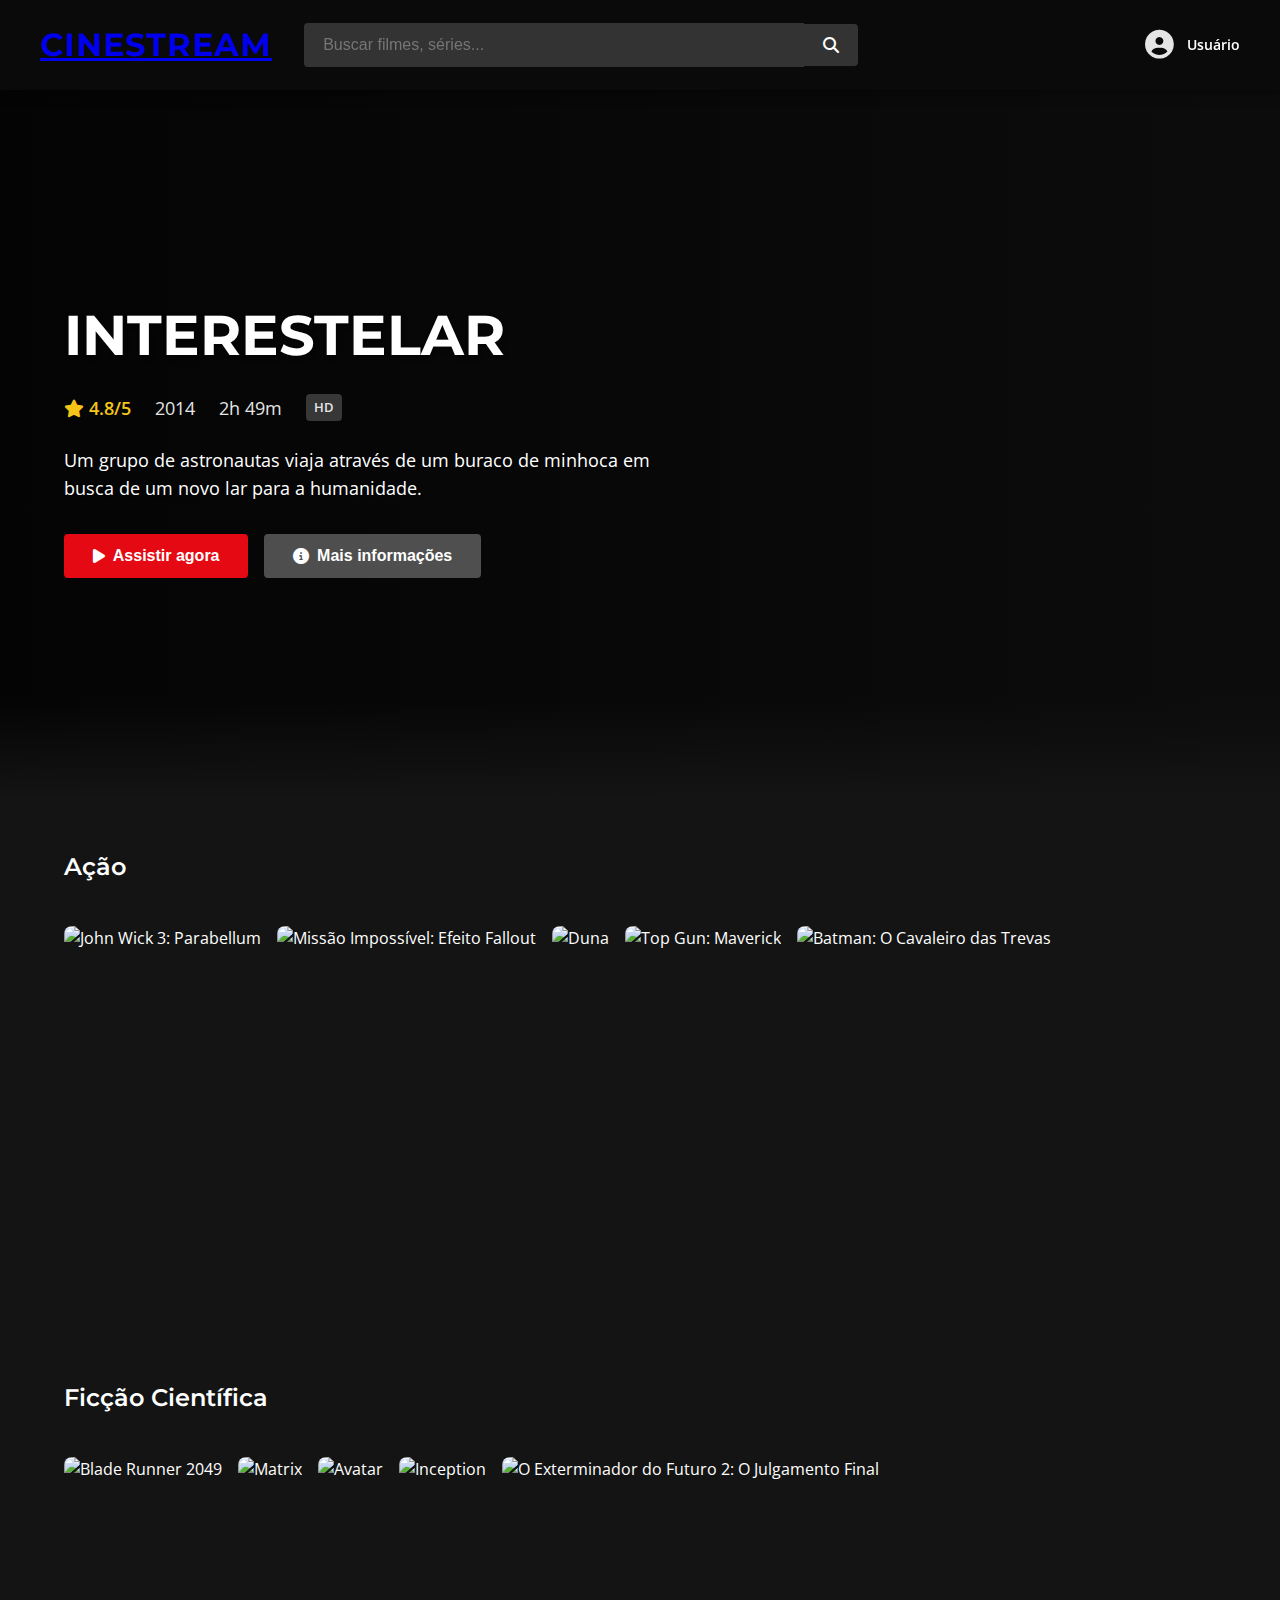
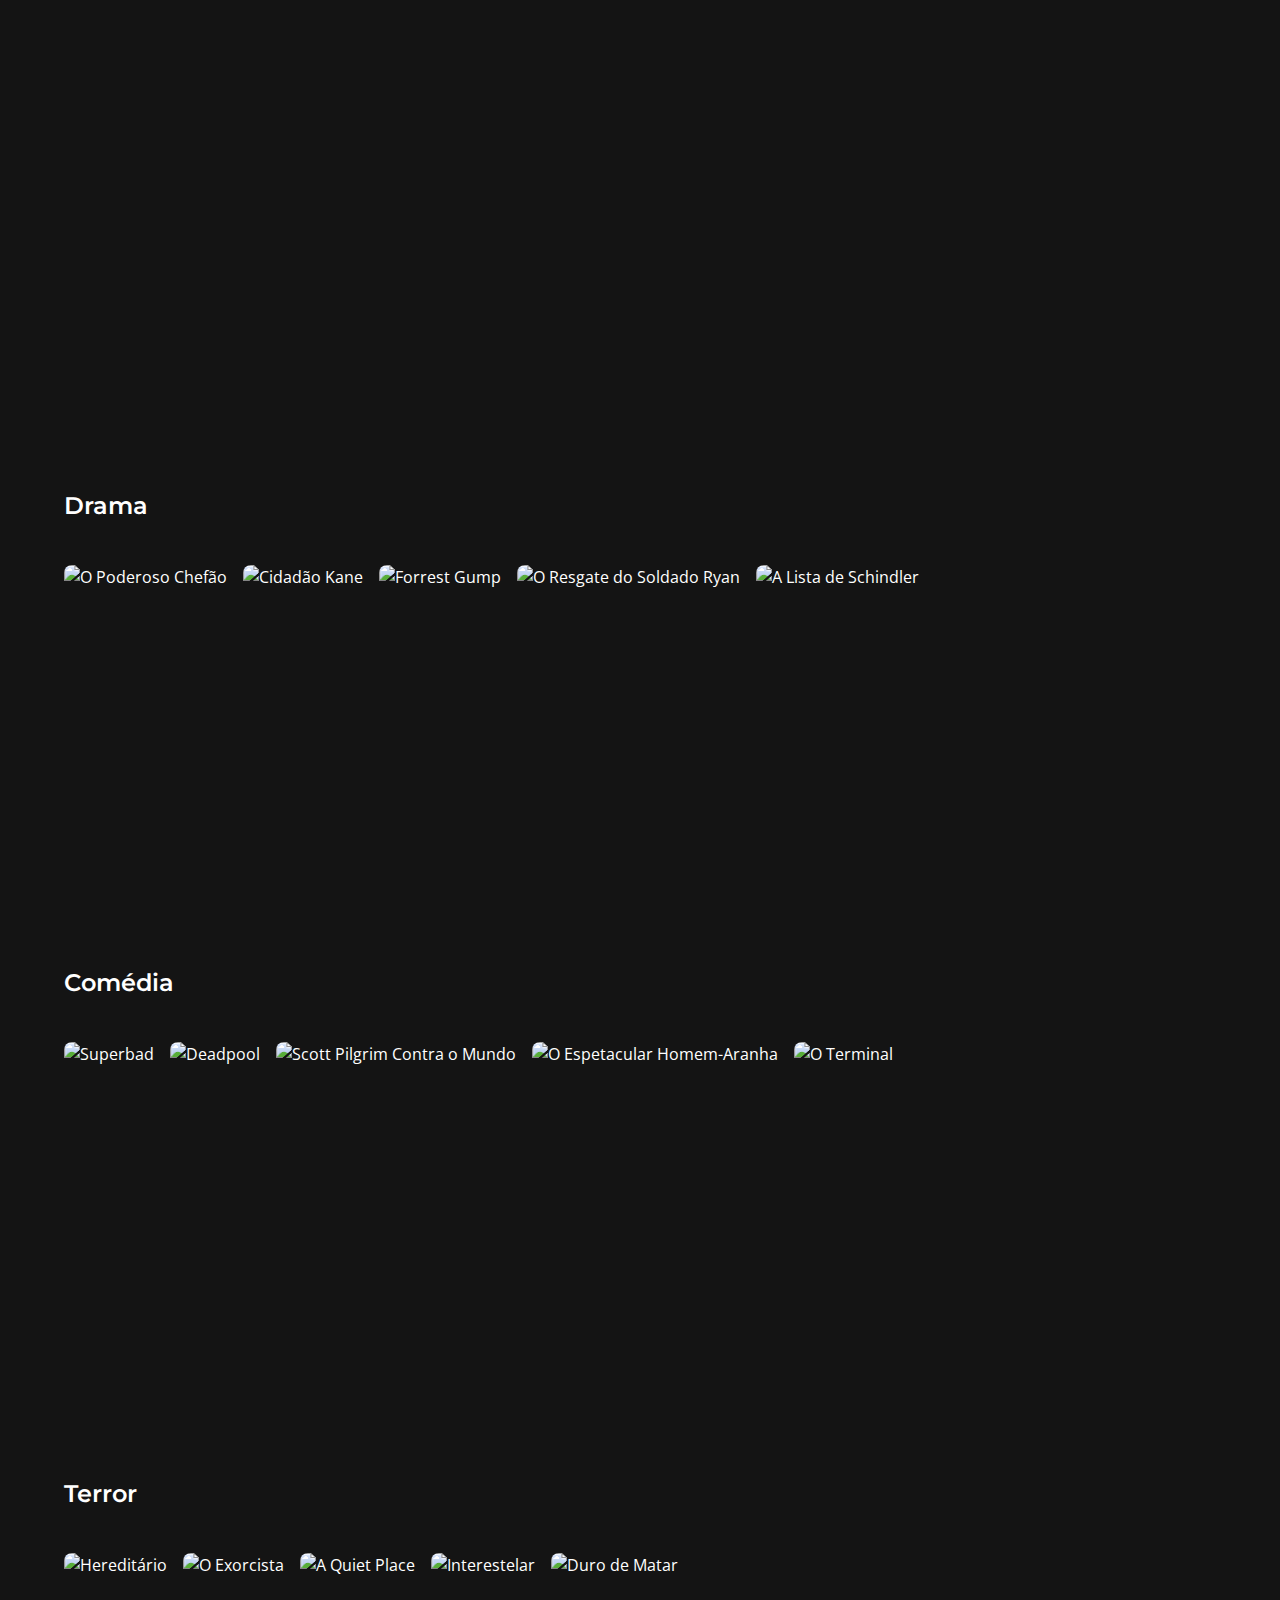
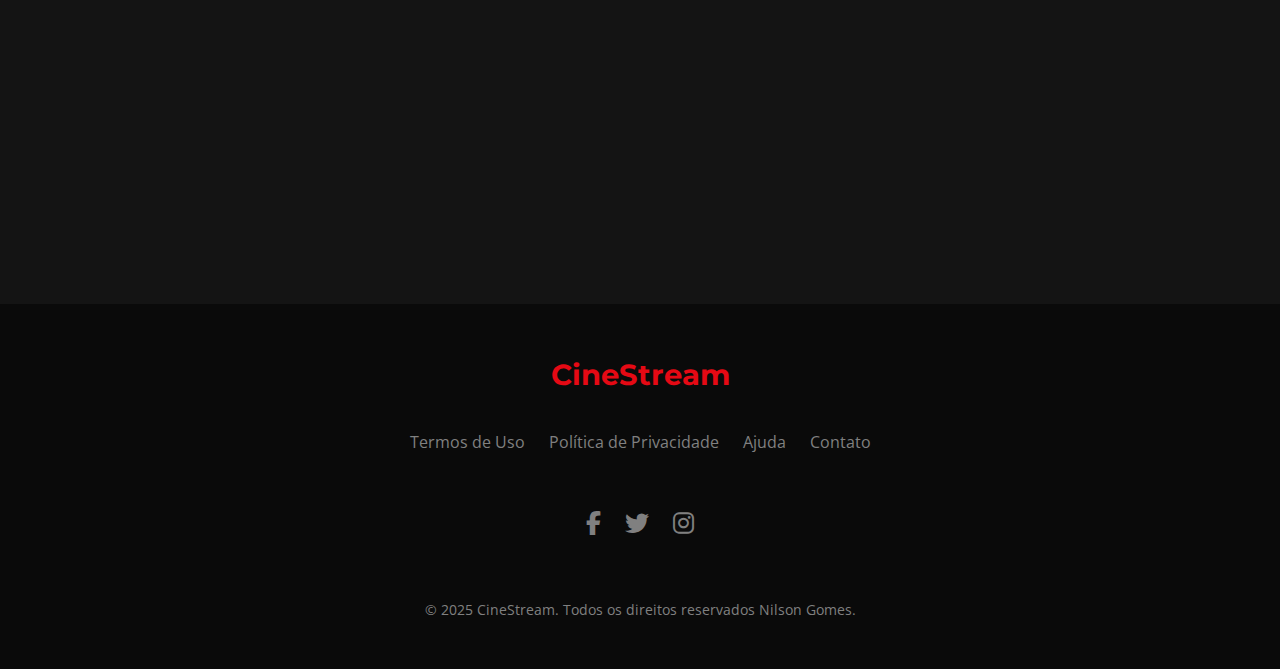
==== index.html @ ac061bc2 "Primeiro Commit" ====
<!DOCTYPE html>
<html lang="pt-BR">
<head>
    <meta charset="UTF-8">
    <meta name="viewport" content="width=device-width, initial-scale=1.0">
    <title>CineStream - Sua plataforma de streaming premium</title>
    <link rel="stylesheet" href="https://cdnjs.cloudflare.com/ajax/libs/font-awesome/6.4.0/css/all.min.css">
    <link rel="stylesheet" href="styles.css">
    <link rel="preconnect" href="https://fonts.googleapis.com">
    <link rel="preconnect" href="https://fonts.gstatic.com" crossorigin>
    <link href="https://fonts.googleapis.com/css2?family=Montserrat:wght@400;600;700&family=Open+Sans:wght@400;600&display=swap" rel="stylesheet">
</head>
<body>
    <header>
        <nav>
            <div class="logo"><a href="index.html">CineStream</a></div>
            <div class="search-bar">
                <input type="text" placeholder="Buscar filmes, séries...">
                <button aria-label="Buscar"><i class="fas fa-search"></i></button>
            </div>
            <div class="user-menu" id="userMenu">
                <i class="fas fa-user-circle"></i>
                <span class="username">Usuário</span>
                <div class="dropdown-menu">
                    <a href="profile.html"><i class="fas fa-user"></i> Meu Perfil</a>
                    <a href="plans.html"><i class="fas fa-crown"></i> Planos</a>
                    <a href="help.html"><i class="fas fa-question-circle"></i> Ajuda</a>
                    <div class="divider"></div>
                    <a href="login.html"><i class="fas fa-sign-out-alt"></i> Sair</a>
                </div>
            </div>
        </nav>
    </header>

    <main>
        <section class="hero">
            <div class="hero-content">
                <h1>INTERESTELAR</h1>
                <div class="movie-meta">
                    <span class="rating"><i class="fas fa-star"></i> 4.8/5</span>
                    <span class="year">2014</span>
                    <span class="duration">2h 49m</span>
                    <span class="hd">HD</span>
                </div>
                <p class="description">Um grupo de astronautas viaja através de um buraco de minhoca em busca de um novo lar para a humanidade.</p>
                <div class="hero-buttons">
                    <button class="play-btn" id="featured-play-btn">
                        <i class="fas fa-play"></i> Assistir agora
                    </button>
                    <button class="info-btn">
                        <i class="fas fa-info-circle"></i> Mais informações
                    </button>
                </div>
            </div>
        </section>

        <section class="categories-container">
            <!-- Categorias serão preenchidas via JavaScript -->
        </section>

        <div class="modal" id="movieModal">
            <div class="modal-content">
                <span class="close-btn">&times;</span>
                <div class="modal-body">
                    <div class="modal-poster"></div>
                    <div class="modal-info">
                        <h2 id="modal-title"></h2>
                        <div class="movie-meta">
                            <span id="modal-year"></span>
                            <span id="modal-runtime"></span>
                            <span id="modal-rating"></span>
                            <span class="hd">HD</span>
                        </div>
                        <p id="modal-description"></p>
                        <div class="modal-actions">
                            <button class="play-btn" id="modal-play-btn">
                                <i class="fas fa-play"></i> Assistir
                            </button>
                            <button class="add-btn">
                                <i class="fas fa-plus"></i> Minha Lista
                            </button>
                        </div>
                    </div>
                </div>
            </div>
        </div>
    </main>

    <footer>
        <div class="footer-content">
            <div class="footer-logo">CineStream</div>
            <div class="footer-links">
                <a href="terms.html">Termos de Uso</a>
                <a href="privacy.html">Política de Privacidade</a>
                <a href="help.html">Ajuda</a>
                <a href="contact.html">Contato</a>
            </div>
            <div class="social-media">
                <a href="#" aria-label="Facebook"><i class="fab fa-facebook-f"></i></a>
                <a href="#" aria-label="Twitter"><i class="fab fa-twitter"></i></a>
                <a href="#" aria-label="Instagram"><i class="fab fa-instagram"></i></a>
            </div>
            <div class="copyright">
                &copy; 2025 CineStream. Todos os direitos reservados Nilson Gomes.
            </div>
        </div>
    </footer>

    <script src="https://www.youtube.com/iframe_api"></script>
    <script src="script.js"></script>
</body>
</html>
---- styles.css ----
:root {
    --primary-color: #e50914;
    --secondary-color: #b81d24;
    --dark-bg: #141414;
    --darker-bg: #0a0a0a;
    --light-text: #ffffff;
    --light-gray: #e5e5e5;
    --medium-gray: #808080;
    --dark-gray: #333333;
    --font-main: 'Montserrat', sans-serif;
    --font-secondary: 'Open Sans', sans-serif;
}

* {
    margin: 0;
    padding: 0;
    box-sizing: border-box;
}

body {
    background-color: var(--dark-bg);
    color: var(--light-text);
    font-family: var(--font-secondary);
    line-height: 1.6;
}

header {
    background-color: var(--darker-bg);
    padding: 1.2rem 2.5rem;
    position: fixed;
    width: 100%;
    z-index: 1000;
    box-shadow: 0 2px 10px rgba(0, 0, 0, 0.5);
}

nav {
    display: flex;
    justify-content: space-between;
    align-items: center;
    max-width: 1400px;
    margin: 0 auto;
}

.logo {
    font-size: 2rem;
    font-weight: 700;
    font-family: var(--font-main);
    color: var(--primary-color);
    text-transform: uppercase;
    letter-spacing: 1px;
}

.search-bar {
    display: flex;
    align-items: center;
    flex-grow: 1;
    margin: 0 2rem;
}

.search-bar input {
    padding: 0.8rem 1.2rem;
    border: none;
    border-radius: 4px 0 0 4px;
    width: 100%;
    max-width: 500px;
    background-color: var(--dark-gray);
    color: var(--light-text);
    font-size: 1rem;
    transition: all 0.3s ease;
}

.search-bar input:focus {
    outline: none;
    background-color: #444;
}

.search-bar button {
    padding: 0.8rem 1.2rem;
    border: none;
    background-color: var(--dark-gray);
    color: var(--light-text);
    border-radius: 0 4px 4px 0;
    cursor: pointer;
    transition: all 0.3s ease;
}

.search-bar button:hover {
    background-color: #555;
}

.user-menu {
    display: flex;
    align-items: center;
    gap: 0.8rem;
    cursor: pointer;
}

.user-menu i {
    font-size: 1.8rem;
    color: var(--light-gray);
}

.username {
    font-size: 0.9rem;
    font-weight: 600;
}

main {
    padding-top: 80px;
}

.hero {
    height: 80vh;
    min-height: 600px;
    background: linear-gradient(to right, rgba(0, 0, 0, 0.8), rgba(0, 0, 0, 0.4)), 
                url('https://image.tmdb.org/t/p/original/8Y43POKjjKDGI9MH89NW0NAzzp8.jpg');
    background-size: cover;
    background-position: center;
    display: flex;
    align-items: center;
    padding: 0 5%;
    position: relative;
}

.hero::after {
    content: '';
    position: absolute;
    bottom: 0;
    left: 0;
    width: 100%;
    height: 100px;
    background: linear-gradient(to top, var(--dark-bg), transparent);
}

.hero-content {
    max-width: 600px;
    z-index: 2;
}

.hero h1 {
    font-size: 3.5rem;
    font-weight: 700;
    font-family: var(--font-main);
    margin-bottom: 1.5rem;
    text-shadow: 2px 2px 4px rgba(0, 0, 0, 0.5);
    line-height: 1.2;
}

.movie-meta {
    display: flex;
    align-items: center;
    gap: 1.5rem;
    margin-bottom: 1.5rem;
    font-size: 1.1rem;
    color: var(--light-gray);
}

.movie-meta .rating {
    color: #f5c518;
    font-weight: 600;
}

.movie-meta .hd {
    background-color: rgba(255, 255, 255, 0.2);
    padding: 0.2rem 0.5rem;
    border-radius: 4px;
    font-size: 0.8rem;
    font-weight: 600;
}

.description {
    margin-bottom: 2rem;
    font-size: 1.1rem;
    line-height: 1.6;
    text-shadow: 1px 1px 2px rgba(0, 0, 0, 0.5);
}

.hero-buttons {
    display: flex;
    gap: 1rem;
}

button {
    padding: 0.8rem 1.8rem;
    border: none;
    border-radius: 4px;
    cursor: pointer;
    font-weight: 600;
    font-size: 1rem;
    transition: all 0.3s ease;
    display: flex;
    align-items: center;
    gap: 0.5rem;
}

.play-btn {
    background-color: var(--primary-color);
    color: var(--light-text);
}

.play-btn:hover {
    background-color: var(--secondary-color);
    transform: translateY(-2px);
}

.info-btn {
    background-color: rgba(109, 109, 110, 0.7);
    color: var(--light-text);
}

.info-btn:hover {
    background-color: rgba(109, 109, 110, 0.4);
    transform: translateY(-2px);
}

.categories-container {
    padding: 3rem 5%;
    max-width: 1400px;
    margin: 0 auto;
}

.category {
    margin-bottom: 3rem;
}

.category h2 {
    margin-bottom: 1.5rem;
    font-size: 1.5rem;
    font-family: var(--font-main);
    font-weight: 600;
    color: var(--light-text);
}

.movies-grid {
    display: flex; /* Exibe os filmes em linha */
    overflow-x: auto; /* Permite rolagem horizontal */
    gap: 1rem; /* Espaçamento entre os filmes */
    padding: 1rem 0; /* Espaçamento interno */
    scroll-behavior: smooth; /* Rolagem suave */
}

.movies-grid::-webkit-scrollbar {
    height: 8px; /* Altura da barra de rolagem */
}

.movies-grid::-webkit-scrollbar-thumb {
    background-color: var(--medium-gray); /* Cor da barra de rolagem */
    border-radius: 4px; /* Bordas arredondadas */
}

.movies-grid::-webkit-scrollbar-track {
    background-color: var(--darker-bg); /* Cor do fundo da barra de rolagem */
}

.movie-card {
    position: relative;
    border-radius: 8px;
    overflow: hidden;
    transition: all 0.3s ease;
    aspect-ratio: 2/3;
}

.movie-card:hover {
    transform: scale(1.05);
    box-shadow: 0 10px 20px rgba(0, 0, 0, 0.5);
}

.movie-thumbnail {
    width: 100%;
    height: 100%;
    object-fit: cover;
    display: block;
}

.movie-overlay {
    position: absolute;
    bottom: 0;
    left: 0;
    right: 0;
    background: linear-gradient(to top, rgba(0, 0, 0, 0.9), transparent);
    padding: 1rem;
    opacity: 0;
    transition: opacity 0.3s ease;
}

.movie-card:hover .movie-overlay {
    opacity: 1;
}

.movie-title {
    font-weight: 600;
    margin-bottom: 0.3rem;
    font-size: 0.95rem;
}

.movie-details {
    font-size: 0.85rem;
    color: var(--medium-gray);
}

.modal {
    display: none;
    position: fixed;
    top: 0;
    left: 0;
    width: 100%;
    height: 100%;
    background-color: rgba(0, 0, 0, 0.9);
    z-index: 2000;
    overflow: auto;
    opacity: 0;
    transition: opacity 0.3s ease;
}

.modal.show {
    opacity: 1;
}

.modal-content {
    background-color: var(--darker-bg);
    margin: 3rem auto;
    max-width: 900px;
    border-radius: 8px;
    overflow: hidden;
    position: relative;
    box-shadow: 0 5px 30px rgba(0, 0, 0, 0.5);
    transform: translateY(20px);
    transition: transform 0.3s ease;
}

.modal.show .modal-content {
    transform: translateY(0);
}

.close-btn {
    position: absolute;
    top: 1rem;
    right: 1rem;
    font-size: 2rem;
    color: var(--light-text);
    cursor: pointer;
    z-index: 10;
    background: rgba(0, 0, 0, 0.5);
    width: 40px;
    height: 40px;
    border-radius: 50%;
    display: flex;
    align-items: center;
    justify-content: center;
    transition: all 0.3s ease;
}

.close-btn:hover {
    background: rgba(255, 255, 255, 0.2);
}

.modal-body {
    display: flex;
    flex-direction: column;
}

.modal-poster {
    width: 100%;
    height: 400px;
    background-size: cover;
    background-position: center;
}

.modal-info {
    padding: 2rem;
}

#modal-title {
    font-size: 2rem;
    margin-bottom: 1rem;
    font-family: var(--font-main);
}

.modal .movie-meta {
    margin-bottom: 1.5rem;
}

#modal-description {
    margin-bottom: 2rem;
    line-height: 1.6;
}

.modal-actions {
    display: flex;
    gap: 1rem;
}

#youtube-player-container {
    position: fixed;
    top: 0;
    left: 0;
    width: 100%;
    height: 100%;
    background-color: rgba(0, 0, 0, 0.95);
    z-index: 3000;
    display: flex;
    justify-content: center;
    align-items: center;
    opacity: 0;
    pointer-events: none;
    transition: opacity 0.3s ease;
}

#youtube-player-container.show {
    opacity: 1;
    pointer-events: all;
}

.youtube-player-wrapper {
    width: 90%;
    max-width: 1200px;
    position: relative;
    padding-bottom: 56.25%; /* 16:9 aspect ratio */
    height: 0;
}

#youtube-player {
    position: absolute;
    top: 0;
    left: 0;
    width: 100%;
    height: 100%;
    border: none;
}

.close-player-btn {
    position: absolute;
    top: 2rem;
    right: 2rem;
    color: white;
    font-size: 2rem;
    cursor: pointer;
    z-index: 10;
    background: rgba(0, 0, 0, 0.5);
    width: 50px;
    height: 50px;
    border-radius: 50%;
    display: flex;
    align-items: center;
    justify-content: center;
    transition: all 0.3s ease;
}

.close-player-btn:hover {
    background: rgba(255, 255, 255, 0.2);
}

footer {
    background-color: var(--darker-bg);
    padding: 3rem 5%;
    margin-top: 3rem;
}

.footer-content {
    max-width: 1200px;
    margin: 0 auto;
    display: flex;
    flex-direction: column;
    gap: 2rem;
}

.footer-logo {
    font-size: 1.8rem;
    font-weight: 700;
    font-family: var(--font-main);
    color: var(--primary-color);
    text-align: center;
}

.footer-links {
    display: flex;
    justify-content: center;
    flex-wrap: wrap;
    gap: 1.5rem;
    margin-bottom: 1rem;
}

.footer-links a {
    color: var(--medium-gray);
    text-decoration: none;
    transition: color 0.3s ease;
}

.footer-links a:hover {
    color: var(--light-text);
}

.social-media {
    display: flex;
    justify-content: center;
    gap: 1.5rem;
    margin-bottom: 1.5rem;
}

.social-media a {
    color: var(--medium-gray);
    font-size: 1.5rem;
    transition: color 0.3s ease;
}

.social-media a:hover {
    color: var(--light-text);
}

.copyright {
    text-align: center;
    color: var(--medium-gray);
    font-size: 0.9rem;
}

/* Estilos para páginas de autenticação */
.auth-page {
    background-color: var(--darker-bg);
    display: flex;
    justify-content: center;
    align-items: center;
    min-height: 100vh;
    padding: 2rem;
}

.auth-container {
    background-color: var(--dark-bg);
    border-radius: 8px;
    padding: 3rem;
    max-width: 450px;
    width: 100%;
    box-shadow: 0 5px 15px rgba(0, 0, 0, 0.5);
    animation: slideUp 0.5s ease forwards;
}

.auth-logo {
    text-align: center;
    margin-bottom: 2rem;
}

.auth-logo h1 {
    font-size: 2.5rem;
    color: var(--primary-color);
    font-family: var(--font-main);
}

.auth-form {
    display: flex;
    flex-direction: column;
    gap: 1.5rem;
}

.auth-form h2 {
    font-family: var(--font-main);
    text-align: center;
    margin-bottom: 1rem;
}

.form-group {
    display: flex;
    flex-direction: column;
    gap: 0.5rem;
}

.form-group label {
    font-size: 0.9rem;
    color: var(--light-gray);
}

.form-group input {
    padding: 0.8rem 1rem;
    border: 1px solid var(--dark-gray);
    border-radius: 4px;
    background-color: var(--darker-bg);
    color: var(--light-text);
    font-size: 1rem;
}

.checkbox-group {
    flex-direction: row;
    align-items: center;
    gap: 0.5rem;
}

.checkbox-group label {
    font-size: 0.8rem;
}

.auth-btn {
    background-color: var(--primary-color);
    color: white;
    border: none;
    padding: 0.8rem;
    border-radius: 4px;
    font-weight: 600;
    cursor: pointer;
    transition: all 0.3s ease;
}

.auth-btn:hover {
    background-color: var(--secondary-color);
}

.auth-links {
    display: flex;
    justify-content: space-between;
    font-size: 0.9rem;
}

.auth-links a {
    color: var(--medium-gray);
    text-decoration: none;
    transition: color 0.3s ease;
}

.auth-links a:hover {
    color: var(--light-text);
}

.auth-footer {
    text-align: center;
    margin-top: 2rem;
    color: var(--medium-gray);
    font-size: 0.8rem;
}

/* Estilos para páginas legais */
.legal-page {
    padding: 6rem 2rem 3rem;
    max-width: 1000px;
    margin: 0 auto;
}

.legal-container {
    background-color: var(--dark-bg);
    border-radius: 8px;
    padding: 2rem;
    box-shadow: 0 5px 15px rgba(0, 0, 0, 0.5);
}

.legal-container h1 {
    font-family: var(--font-main);
    margin-bottom: 0.5rem;
}

.last-updated {
    color: var(--medium-gray);
    margin-bottom: 2rem;
    display: block;
}

.legal-section {
    margin-bottom: 2rem;
}

.legal-section h2 {
    font-family: var(--font-main);
    font-size: 1.3rem;
    margin-bottom: 1rem;
    color: var(--light-text);
}

.legal-section p, .legal-section ul {
    margin-bottom: 1rem;
    line-height: 1.6;
}

.legal-section ul {
    padding-left: 1.5rem;
}

/* Estilos para página de ajuda */
.help-container {
    padding: 6rem 2rem 3rem;
    max-width: 1200px;
    margin: 0 auto;
}

.help-search {
    display: flex;
    margin: 2rem 0;
    max-width: 600px;
}

.help-search input {
    flex: 1;
    padding: 0.8rem 1rem;
    border: 1px solid var(--dark-gray);
    border-radius: 4px 0 0 4px;
    background-color: var(--darker-bg);
    color: var(--light-text);
}

.help-search button {
    padding: 0 1.5rem;
    background-color: var(--primary-color);
    color: white;
    border: none;
    border-radius: 0 4px 4px 0;
    cursor: pointer;
}

.help-categories {
    display: grid;
    grid-template-columns: repeat(auto-fill, minmax(250px, 1fr));
    gap: 2rem;
    margin: 3rem 0;
}

.help-category h2 {
    font-family: var(--font-main);
    font-size: 1.2rem;
    margin-bottom: 1rem;
    display: flex;
    align-items: center;
    gap: 0.5rem;
}

.help-category ul {
    list-style: none;
}

.help-category li {
    margin-bottom: 0.5rem;
}

.help-category a {
    color: var(--medium-gray);
    text-decoration: none;
    transition: color 0.3s ease;
}

.help-category a:hover {
    color: var(--light-text);
}

.faq-item {
    margin-bottom: 1rem;
    border-bottom: 1px solid var(--dark-gray);
}

.faq-question {
    width: 100%;
    text-align: left;
    padding: 1rem 0;
    background: none;
    border: none;
    color: var(--light-text);
    font-size: 1rem;
    display: flex;
    justify-content: space-between;
    align-items: center;
    cursor: pointer;
}

.faq-answer {
    padding: 0 0 1rem;
    display: none;
}

.faq-answer p {
    line-height: 1.6;
}

.faq-item.active .faq-answer {
    display: block;
}

.help-contact {
    margin: 3rem 0;
    text-align: center;
}

.contact-options {
    display: flex;
    justify-content: center;
    gap: 1rem;
    margin-top: 1.5rem;
}

.contact-btn {
    padding: 0.8rem 1.5rem;
    border-radius: 4px;
    background-color: var(--dark-gray);
    color: var(--light-text);
    text-decoration: none;
    display: flex;
    align-items: center;
    gap: 0.5rem;
    transition: all 0.3s ease;
}

.contact-btn:hover {
    background-color: var(--primary-color);
}

/* Estilos para página de contato */
.contact-container {
    padding: 6rem 2rem 3rem;
    max-width: 1200px;
    margin: 0 auto;
}

.contact-content {
    display: grid;
    grid-template-columns: 1fr 1fr;
    gap: 3rem;
    margin: 2rem 0;
}

@media (max-width: 768px) {
    .contact-content {
        grid-template-columns: 1fr;
    }
}

.contact-info h2 {
    font-family: var(--font-main);
    margin-bottom: 1.5rem;
}

.info-item {
    display: flex;
    gap: 1rem;
    margin-bottom: 1.5rem;
    align-items: flex-start;
}

.info-item i {
    font-size: 1.2rem;
    color: var(--primary-color);
    margin-top: 0.2rem;
}

.info-item h3 {
    margin-bottom: 0.3rem;
    font-family: var(--font-main);
    font-size: 1.1rem;
}

.social-links {
    margin-top: 2rem;
}

.social-icons {
    display: flex;
    gap: 1rem;
    margin-top: 1rem;
}

.social-icons a {
    color: var(--medium-gray);
    font-size: 1.5rem;
    transition: color 0.3s ease;
}

.social-icons a:hover {
    color: var(--light-text);
}

.contact-form h2 {
    font-family: var(--font-main);
    margin-bottom: 1.5rem;
}

.contact-form .form-group {
    margin-bottom: 1rem;
}

.contact-form label {
    display: block;
    margin-bottom: 0.5rem;
    color: var(--light-gray);
}

.contact-form input,
.contact-form select,
.contact-form textarea {
    width: 100%;
    padding: 0.8rem;
    background-color: var(--darker-bg);
    border: 1px solid var(--dark-gray);
    border-radius: 4px;
    color: var(--light-text);
}

.contact-form textarea {
    min-height: 150px;
    resize: vertical;
}

.submit-btn {
    background-color: var(--primary-color);
    color: white;
    border: none;
    padding: 0.8rem 1.5rem;
    border-radius: 4px;
    font-weight: 600;
    cursor: pointer;
    transition: all 0.3s ease;
    margin-top: 1rem;
}

.submit-btn:hover {
    background-color: var(--secondary-color);
}

.contact-faq {
    margin: 3rem 0;
    text-align: center;
}

/* Estilos para o menu do usuário */
.user-menu {
    position: relative;
    display: flex;
    align-items: center;
    gap: 0.8rem;
    cursor: pointer;
}

.user-menu:hover {
    opacity: 0.8;
}

.dropdown-menu {
    position: absolute;
    top: 100%;
    right: 0;
    background-color: var(--darker-bg);
    border-radius: 4px;
    box-shadow: 0 5px 15px rgba(0, 0, 0, 0.5);
    padding: 0.5rem 0;
    min-width: 200px;
    z-index: 1000;
    display: none;
    animation: fadeIn 0.3s ease forwards;
}

.user-menu:hover .dropdown-menu {
    display: block;
}

.dropdown-menu a {
    display: flex;
    align-items: center;
    gap: 0.8rem;
    padding: 0.8rem 1.2rem;
    color: var(--light-text);
    text-decoration: none;
    font-size: 0.9rem;
}

.dropdown-menu a:hover {
    background-color: var(--primary-color);
}

.dropdown-menu .divider {
    height: 1px;
    background-color: var(--dark-gray);
    margin: 0.5rem 0;
}

/* Adicionando seta ao dropdown */
.dropdown-menu::before {
    content: "";
    position: absolute;
    bottom: 100%;
    right: 15px;
    border-width: 8px;
    border-style: solid;
    border-color: transparent transparent var(--darker-bg) transparent;
}

/* Estilos para página de planos */
.plans-container {
    padding: 6rem 2rem 3rem;
    max-width: 1200px;
    margin: 0 auto;
    text-align: center;
}

.plans-container .subtitle {
    color: var(--medium-gray);
    margin-bottom: 2rem;
}

.plans-toggle {
    display: flex;
    align-items: center;
    justify-content: center;
    gap: 1rem;
    margin: 2rem 0;
}

.plans-toggle span {
    font-weight: 600;
}

.discount-badge {
    background-color: var(--primary-color);
    color: white;
    padding: 0.2rem 0.5rem;
    border-radius: 4px;
    font-size: 0.8rem;
}

.switch {
    position: relative;
    display: inline-block;
    width: 60px;
    height: 34px;
}

.switch input {
    opacity: 0;
    width: 0;
    height: 0;
}

.slider {
    position: absolute;
    cursor: pointer;
    top: 0;
    left: 0;
    right: 0;
    bottom: 0;
    background-color: var(--dark-gray);
    transition: .4s;
}

.slider:before {
    position: absolute;
    content: "";
    height: 26px;
    width: 26px;
    left: 4px;
    bottom: 4px;
    background-color: white;
    transition: .4s;
}

input:checked + .slider {
    background-color: var(--primary-color);
}

input:checked + .slider:before {
    transform: translateX(26px);
}

.slider.round {
    border-radius: 34px;
}

.slider.round:before {
    border-radius: 50%;
}

.plans-grid {
    display: grid;
    grid-template-columns: repeat(auto-fit, minmax(300px, 1fr));
    gap: 2rem;
    margin: 3rem 0;
}

.plan-card {
    background-color: var(--dark-bg);
    border-radius: 8px;
    padding: 2rem;
    position: relative;
    transition: all 0.3s ease;
    border: 1px solid var(--dark-gray);
}

.plan-card:hover {
    transform: translateY(-5px);
    box-shadow: 0 10px 20px rgba(0, 0, 0, 0.3);
}

.plan-card.recommended {
    border-color: var(--primary-color);
}

.recommended-badge {
    position: absolute;
    top: -12px;
    right: 20px;
    background-color: var(--primary-color);
    color: white;
    padding: 0.3rem 1rem;
    border-radius: 20px;
    font-size: 0.8rem;
    font-weight: 600;
}

.plan-header {
    margin-bottom: 1.5rem;
    padding-bottom: 1rem;
    border-bottom: 1px solid var(--dark-gray);
}

.plan-header h2 {
    font-family: var(--font-main);
    font-size: 1.5rem;
    margin-bottom: 0.5rem;
}

.plan-price {
    display: flex;
    align-items: flex-end;
    justify-content: center;
    gap: 0.3rem;
}

.price {
    font-size: 2rem;
    font-weight: 700;
    color: var(--light-text);
}

.period {
    color: var(--medium-gray);
    font-size: 0.9rem;
    margin-bottom: 0.3rem;
}

.plan-features {
    list-style: none;
    margin: 1.5rem 0;
    text-align: left;
}

.plan-features li {
    margin-bottom: 0.8rem;
    display: flex;
    align-items: center;
    gap: 0.5rem;
}

.plan-features .fa-check {
    color: var(--primary-color);
}

.plan-features .fa-times {
    color: var(--medium-gray);
}

.plan-btn {
    width: 100%;
    padding: 0.8rem;
    border: none;
    border-radius: 4px;
    font-weight: 600;
    cursor: pointer;
    transition: all 0.3s ease;
}

.plan-card .plan-btn {
    background-color: var(--dark-gray);
    color: var(--light-text);
}

.plan-card.recommended .plan-btn {
    background-color: var(--primary-color);
    color: white;
}

.plan-card:hover .plan-btn {
    background-color: var(--secondary-color);
    color: white;
}

.plans-benefits {
    margin: 4rem 0;
}

.plans-benefits h2 {
    font-family: var(--font-main);
    margin-bottom: 2rem;
}

.benefits-grid {
    display: grid;
    grid-template-columns: repeat(auto-fit, minmax(250px, 1fr));
    gap: 2rem;
}

.benefit-item {
    text-align: center;
    padding: 1.5rem;
    background-color: var(--dark-bg);
    border-radius: 8px;
}

.benefit-item i {
    font-size: 2rem;
    color: var(--primary-color);
    margin-bottom: 1rem;
}

.benefit-item h3 {
    font-family: var(--font-main);
    margin-bottom: 0.5rem;
}

.benefit-item p {
    color: var(--medium-gray);
    font-size: 0.9rem;
}

/* Estilos para página de pagamento */
.payment-container {
    padding: 6rem 2rem 3rem;
    max-width: 1200px;
    margin: 0 auto;
}

.payment-steps {
    display: flex;
    justify-content: center;
    margin-bottom: 3rem;
    gap: 2rem;
}

.step {
    display: flex;
    flex-direction: column;
    align-items: center;
    gap: 0.5rem;
    color: var(--medium-gray);
    position: relative;
}

.step::after {
    content: "";
    position: absolute;
    top: 20px;
    left: calc(100% + 10px);
    width: 20px;
    height: 1px;
    background-color: var(--medium-gray);
}

.step:last-child::after {
    display: none;
}

.step.active {
    color: var(--light-text);
}

.step.active .step-number {
    background-color: var(--primary-color);
    color: white;
}

.step-number {
    width: 40px;
    height: 40px;
    border-radius: 50%;
    background-color: var(--dark-gray);
    display: flex;
    align-items: center;
    justify-content: center;
    font-weight: 600;
}

.step-title {
    font-size: 0.9rem;
    white-space: nowrap;
}

.payment-content {
    display: grid;
    grid-template-columns: 1fr 1fr;
    gap: 2rem;
}

@media (max-width: 768px) {
    .payment-content {
        grid-template-columns: 1fr;
    }
}

.payment-methods {
    display: flex;
    gap: 0.5rem;
    margin-bottom: 1.5rem;
}

.method {
    flex: 1;
    padding: 0.8rem;
    border: 1px solid var(--dark-gray);
    border-radius: 4px;
    display: flex;
    flex-direction: column;
    align-items: center;
    gap: 0.5rem;
    cursor: pointer;
    transition: all 0.3s ease;
}

.method:hover {
    border-color: var(--medium-gray);
}

.method.active {
    border-color: var(--primary-color);
    background-color: rgba(229, 9, 20, 0.1);
}

.method i {
    font-size: 1.5rem;
}

.input-with-icon {
    position: relative;
}

.input-with-icon i {
    position: absolute;
    right: 10px;
    top: 50%;
    transform: translateY(-50%);
    color: var(--medium-gray);
}

.form-row {
    display: flex;
    gap: 1rem;
}

.form-row .form-group {
    flex: 1;
}

.payment-summary {
    background-color: var(--dark-bg);
    border-radius: 8px;
    padding: 1.5rem;
    position: sticky;
    top: 100px;
}

.plan-summary h3 {
    font-family: var(--font-main);
    margin-bottom: 0.3rem;
}

.plan-summary p {
    color: var(--medium-gray);
    font-size: 0.9rem;
    margin-bottom: 1rem;
}

.total-section {
    margin: 1.5rem 0;
    padding: 1rem 0;
    border-top: 1px solid var(--dark-gray);
    border-bottom: 1px solid var(--dark-gray);
}

.total-item {
    display: flex;
    justify-content: space-between;
    margin-bottom: 0.5rem;
}

.grand-total {
    font-weight: 600;
    font-size: 1.1rem;
}

.payment-security {
    display: flex;
    align-items: center;
    gap: 0.5rem;
    color: var(--medium-gray);
    font-size: 0.9rem;
    justify-content: center;
}

.payment-security i {
    color: var(--primary-color);
}

.payment-btn {
    width: 100%;
    padding: 1rem;
    background-color: var(--primary-color);
    color: white;
    border: none;
    border-radius: 4px;
    font-weight: 600;
    font-size: 1rem;
    cursor: pointer;
    transition: all 0.3s ease;
}

.payment-btn:hover {
    background-color: var(--secondary-color);
}

/* Estilos para página de confirmação */
.confirmation-container {
    padding: 6rem 2rem 3rem;
    max-width: 800px;
    margin: 0 auto;
}

.confirmation-card {
    background-color: var(--dark-bg);
    border-radius: 8px;
    padding: 3rem;
    text-align: center;
    margin-bottom: 3rem;
    box-shadow: 0 5px 15px rgba(0, 0, 0, 0.5);
}

.confirmation-header {
    margin-bottom: 2rem;
}

.confirmation-icon {
    width: 80px;
    height: 80px;
    border-radius: 50%;
    display: flex;
    align-items: center;
    justify-content: center;
    margin: 0 auto 1rem;
    font-size: 2.5rem;
}

.confirmation-icon.success {
    background-color: rgba(76, 175, 80, 0.2);
    color: #4CAF50;
}

.confirmation-details {
    background-color: var(--darker-bg);
    border-radius: 8px;
    padding: 1.5rem;
    margin: 2rem 0;
    text-align: left;
}

.detail-item {
    display: flex;
    justify-content: space-between;
    margin-bottom: 1rem;
    padding-bottom: 1rem;
    border-bottom: 1px solid var(--dark-gray);
}

.detail-item:last-child {
    border-bottom: none;
    margin-bottom: 0;
    padding-bottom: 0;
}

.detail-label {
    color: var(--medium-gray);
}

.detail-value {
    font-weight: 600;
}

.confirmation-actions {
    display: flex;
    gap: 1rem;
    justify-content: center;
    margin: 2rem 0;
}

.action-btn {
    padding: 0.8rem 1.5rem;
    border-radius: 4px;
    text-decoration: none;
    display: flex;
    align-items: center;
    gap: 0.5rem;
    font-weight: 600;
    transition: all 0.3s ease;
}

.action-btn.primary {
    background-color: var(--primary-color);
    color: white;
}

.action-btn.primary:hover {
    background-color: var(--secondary-color);
}

.action-btn.secondary {
    background-color: var(--dark-gray);
    color: var(--light-text);
}

.action-btn.secondary:hover {
    background-color: var(--medium-gray);
}

.confirmation-message {
    color: var(--medium-gray);
    margin-top: 2rem;
}

.confirmation-message a {
    color: var(--light-text);
    text-decoration: none;
}

.confirmation-message a:hover {
    text-decoration: underline;
}

.confirmation-recommendations {
    margin-top: 3rem;
}

.confirmation-recommendations h2 {
    font-family: var(--font-main);
    margin-bottom: 1.5rem;
    text-align: center;
}

/* Responsividade adicional */
@media (max-width: 768px) {
    .confirmation-card {
        padding: 2rem 1.5rem;
    }
    
    .confirmation-actions {
        flex-direction: column;
    }
    
    .action-btn {
        justify-content: center;
    }
}

/* Animações */
@keyframes fadeIn {
    from { opacity: 0; }
    to { opacity: 1; }
}

@keyframes slideUp {
    from { 
        opacity: 0;
        transform: translateY(20px);
    }
    to { 
        opacity: 1;
        transform: translateY(0);
    }
}

/* Transições para elementos interativos */
button, a, input, .movie-card, .plan-card {
    transition: all 0.3s ease;
}

/* Efeito de hover para cards */
.movie-card:hover, .plan-card:hover {
    transform: translateY(-5px);
    box-shadow: 0 10px 20px rgba(0, 0, 0, 0.3);
}

/* Responsividade */
@media (max-width: 1024px) {
    .hero h1 {
        font-size: 3rem;
    }
    
    .modal-body {
        flex-direction: column;
    }
    
    .modal-poster {
        height: 300px;
    }
}

@media (max-width: 768px) {
    header {
        padding: 1rem;
    }
    
    .logo {
        font-size: 1.5rem;
    }
    
    .search-bar {
        margin: 0 1rem;
    }
    
    .search-bar input {
        padding: 0.6rem 1rem;
        max-width: 200px;
    }
    
    .user-menu .username {
        display: none;
    }
    
    .hero {
        height: 70vh;
        min-height: 500px;
        justify-content: center;
        text-align: center;
    }
    
    .hero h1 {
        font-size: 2.5rem;
        margin-bottom: 1rem;
    }
    
    .hero-content {
        max-width: 100%;
        padding: 0 1.5rem;
    }
    
    .movie-meta {
        justify-content: center;
        gap: 1rem;
        font-size: 1rem;
    }
    
    .description {
        font-size: 1rem;
    }
    
    .hero-buttons {
        justify-content: center;
    }
    
    .categories-container {
        padding: 2rem 1.5rem;
    }
    
    .movies-grid {
        grid-template-columns: repeat(auto-fill, minmax(150px, 1fr));
        gap: 1rem;
    }
    
    .modal-content {
        margin: 1rem;
        width: calc(100% - 2rem);
    }
    
    .modal-poster {
        height: 250px;
    }
    
    .modal-info {
        padding: 1.5rem;
    }
    
    #modal-title {
        font-size: 1.5rem;
    }
    
    .modal-actions {
        flex-direction: column;
    }
    
    .modal-actions button {
        width: 100%;
        justify-content: center;
    }
    
    .close-player-btn {
        top: 1rem;
        right: 1rem;
        width: 40px;
        height: 40px;
        font-size: 1.5rem;
    }
}

@media (max-width: 480px) {
    nav {
        flex-wrap: wrap;
        gap: 1rem;
    }
    
    .logo {
        order: 1;
    }
    
    .user-menu {
        order: 2;
    }
    
    .search-bar {
        order: 3;
        width: 100%;
        margin: 0;
    }
    
    .search-bar input {
        max-width: 100%;
    }
    
    .hero {
        height: 60vh;
        min-height: 400px;
    }
    
    .hero h1 {
        font-size: 2rem;
    }
    
    .movie-meta {
        flex-wrap: wrap;
    }
    
    .hero-buttons {
        flex-direction: column;
        gap: 0.8rem;
    }
    
    .hero-buttons button {
        width: 100%;
        justify-content: center;
    }
    
    .movies-grid {
        grid-template-columns: repeat(auto-fill, minmax(120px, 1fr));
    }
    
    .footer-links {
        flex-direction: column;
        align-items: center;
        gap: 0.8rem;
    }
    
    .social-media {
        gap: 1rem;
    }
}

/* Animações */
@keyframes fadeIn {
    from { opacity: 0; }
    to { opacity: 1; }
}

@keyframes slideUp {
    from { 
        opacity: 0;
        transform: translateY(20px);
    }
    to { 
        opacity: 1;
        transform: translateY(0);
    }
}

.movie-card {
    animation: fadeIn 0.5s ease forwards;
}

/* Efeito de carregamento */
.skeleton {
    background-color: var(--dark-gray);
    position: relative;
    overflow: hidden;
}

.skeleton::after {
    content: '';
    position: absolute;
    top: 0;
    left: 0;
    right: 0;
    bottom: 0;
    background: linear-gradient(
        90deg,
        transparent,
        rgba(255, 255, 255, 0.1),
        transparent
    );
    animation: loading 1.5s infinite;
}

@keyframes loading {
    0% {
        transform: translateX(-100%);
    }
    100% {
        transform: translateX(100%);
    }
}

/* Barra de rolagem personalizada */
::-webkit-scrollbar {
    width: 8px;
    height: 8px;
}

::-webkit-scrollbar-track {
    background: var(--dark-bg);
}

::-webkit-scrollbar-thumb {
    background: var(--primary-color);
    border-radius: 4px;
}

::-webkit-scrollbar-thumb:hover {
    background: var(--secondary-color);
}

/* Acessibilidade - foco visível */
:focus-visible {
    outline: 2px solid var(--primary-color);
    outline-offset: 2px;
}

/* Estilos para quando o JavaScript estiver desabilitado */
.no-js .categories-container {
    display: flex;
    flex-direction: column;
    gap: 2rem;
    padding: 2rem;
}

.no-js .category {
    background-color: var(--dark-gray);
    padding: 1rem;
    border-radius: 8px;
}

.no-js .category h2 {
    color: var(--light-text);
    margin-bottom: 1rem;
}

.no-js .movies-grid {
    display: grid;
    grid-template-columns: repeat(auto-fill, minmax(200px, 1fr));
    gap: 1rem;
}
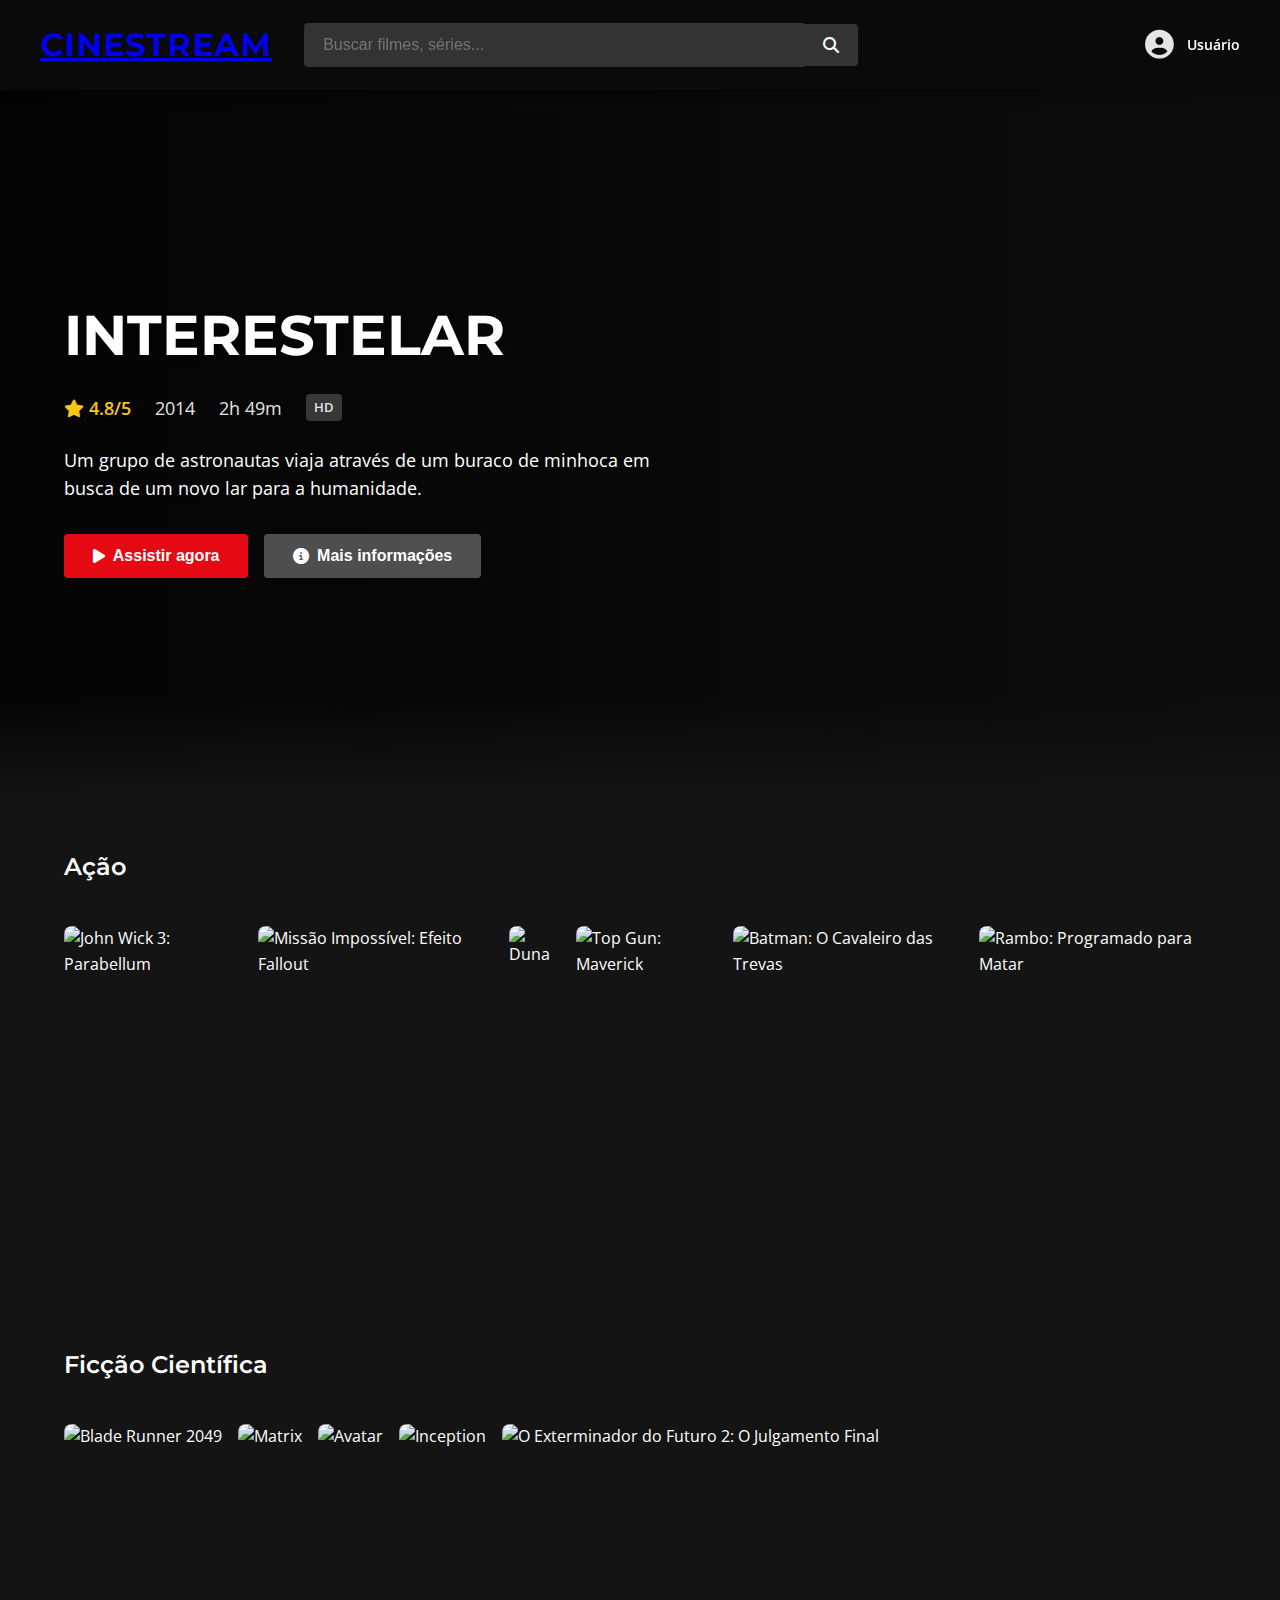
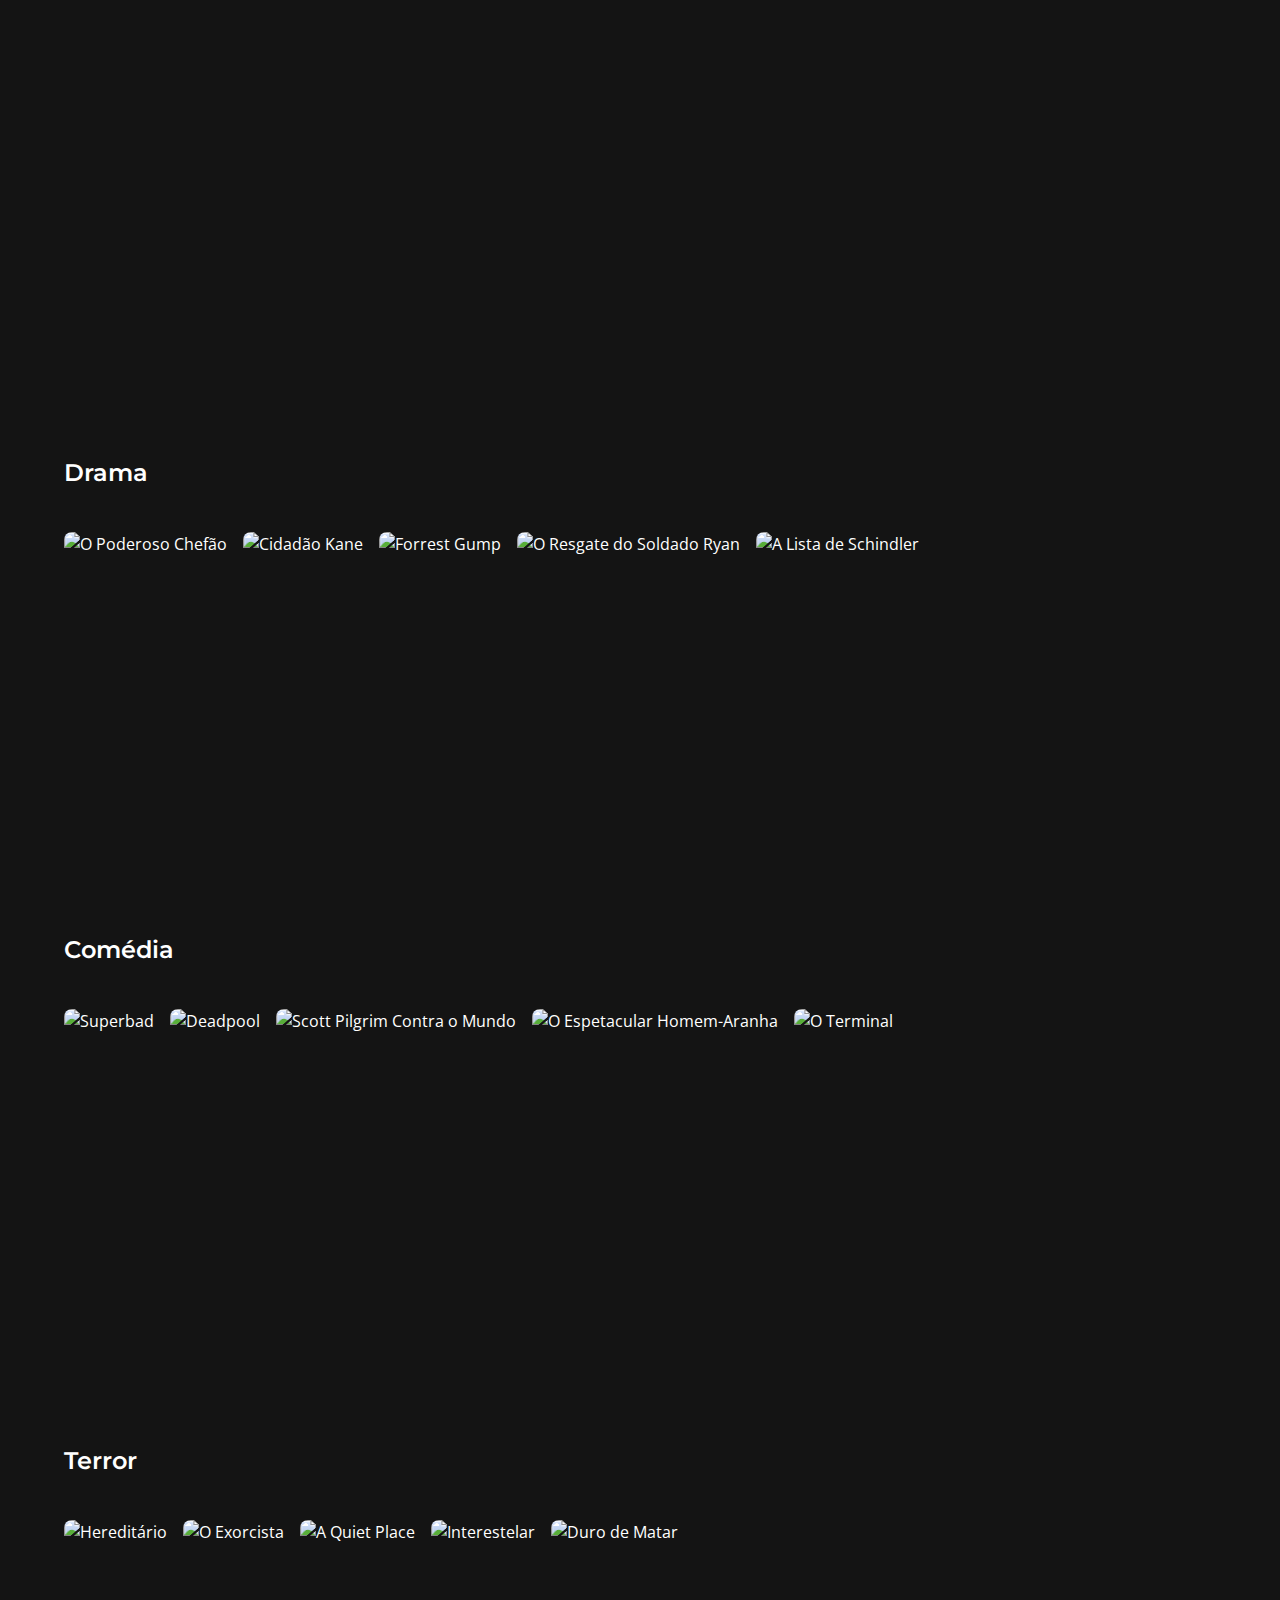
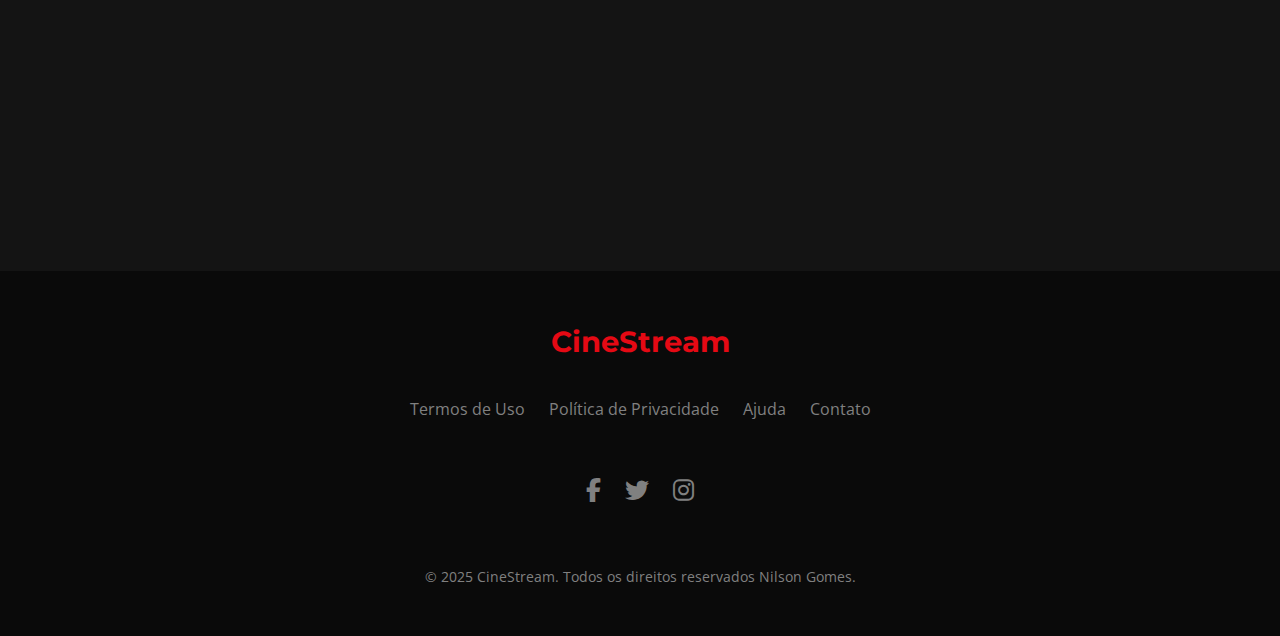
==== commit 8be1b8c7: "favicon" ====
--- a/index.html
+++ b/index.html
@@ -3,6 +3,7 @@
 <head>
     <meta charset="UTF-8">
     <meta name="viewport" content="width=device-width, initial-scale=1.0">
+    <link rel="icon" href="images/favicon.gif" type="image/png">
     <title>CineStream - Sua plataforma de streaming premium</title>
     <link rel="stylesheet" href="https://cdnjs.cloudflare.com/ajax/libs/font-awesome/6.4.0/css/all.min.css">
     <link rel="stylesheet" href="styles.css">
